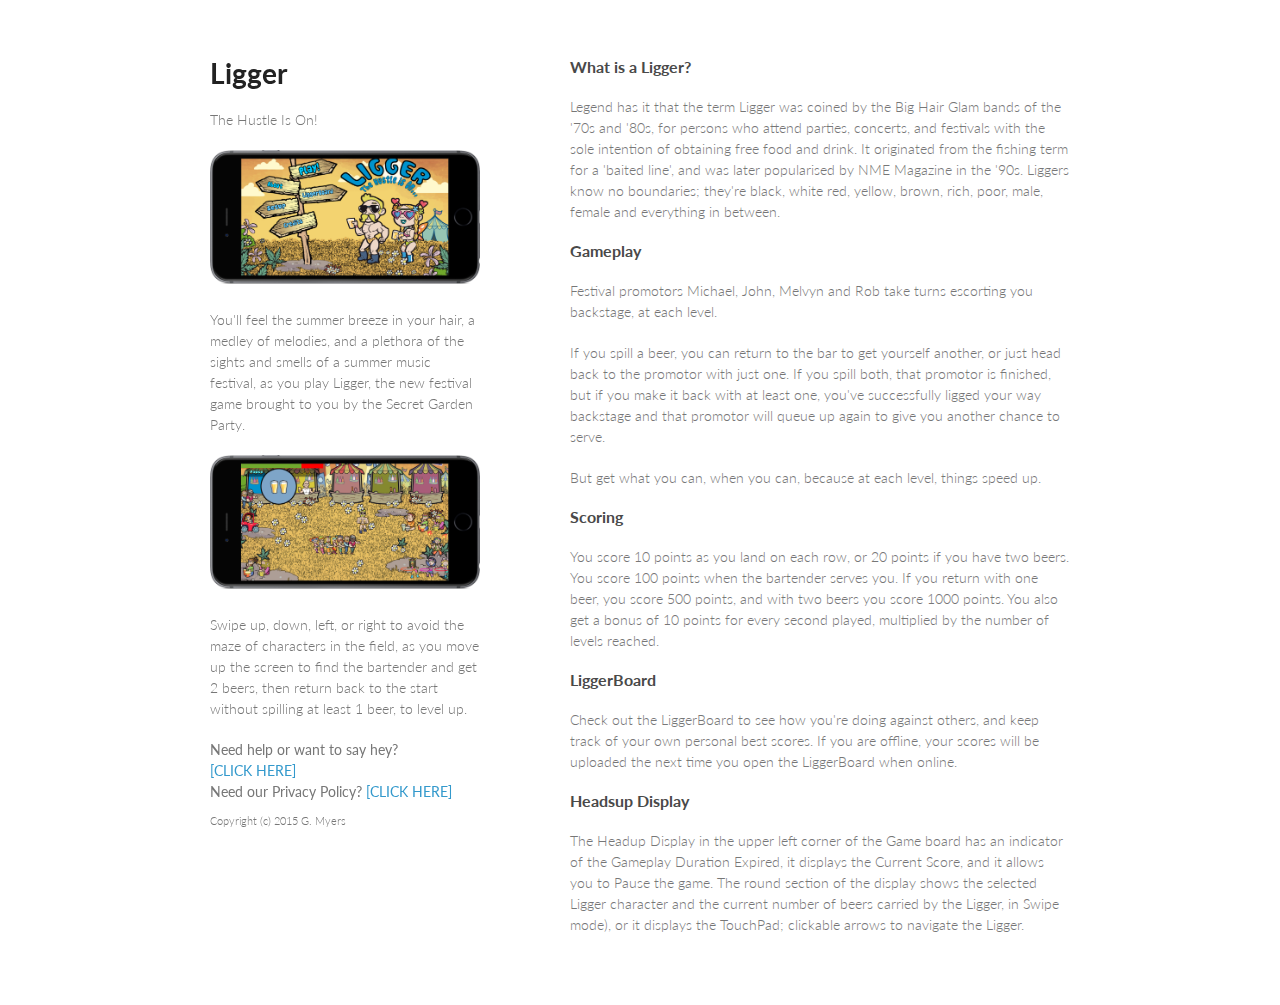
==== index.html @ bec9ac61 "Update index.html" ====
<!doctype html>
<html>
  <head>
    <meta charset="utf-8">
    <meta http-equiv="X-UA-Compatible" content="chrome=1">
    <title>Ligger by Secret Garden Party</title>

    <link rel="icon" 
	      type="image/x-icon" 
	      href="http://ligger.org/favicon.ico">
    <link rel="stylesheet" href="stylesheets/styles.css">
    <link rel="stylesheet" href="stylesheets/github-light.css">
    <meta name="viewport" content="width=device-width, initial-scale=1, user-scalable=no">
    <!--[if lt IE 9]>
    <script src="//html5shiv.googlecode.com/svn/trunk/html5.js"></script>
    <![endif]-->
  </head>
  <body>
    <div class="wrapper">
      <header>
        <h1>Ligger</h1>
        <p>The Hustle Is On!</p>

        <!-- <p class="view"><a href="https://github.com/genemyers/ligger.github.io">View the Project on GitHub <small>genemyers/ligger.github.io</small></a></p> -->

        <!--
        <ul>
          <li><a href="https://github.com/genemyers/ligger.github.io/zipball/master">Download <strong>ZIP File</strong></a></li>
          <li><a href="https://github.com/genemyers/ligger.github.io/tarball/master">Download <strong>TAR Ball</strong></a></li>
          <li><a href="https://github.com/genemyers/ligger.github.io">View On <strong>GitHub</strong></a></li>
        </ul>
        -->
        <p><img src="./images/MainMenu_6SP.png"></p>
        <p>You'll feel the summer breeze in your hair, a medley of melodies, and a plethora of the sights and smells of a summer music festival,  as you play Ligger, the new festival game brought to you by the Secret Garden Party.</p>
        <p><img src="./images/GameScene_6SP.png"></p>
        <p>Swipe up, down, left, or right to avoid the maze of characters in the field, as you move up the screen to find the bartender and get 2 beers, then return back to the start without spilling at least 1 beer, to level up.</p>
        <p>
        <b>Need help or want to say hey?</b><br/><a href="mailto:support@ligger.org?Subject=[Web Support] " target="_top">[CLICK HERE]</a><br/>
        <b>Need our Privacy Policy? </b><a href="./privacy/index.html" target="_blank">[CLICK HERE]</a>
        </p>
      </header>
      
<section>
<h3>
<a id="welcome-to-github-pages" class="anchor" href="#welcome-to-github-pages" aria-hidden="true"><span class="octicon octicon-link"></span></a>What is a Ligger?</h3>

<p>Legend has it that the term Ligger was coined by the Big Hair Glam bands of the '70s and '80s, for persons who attend parties, concerts, and festivals with the sole intention of obtaining free food and drink. It originated from the fishing term for a 'baited line', and was later popularised by NME Magazine in the '90s. Liggers know no boundaries; they're black, white red, yellow, brown, rich, poor, male, female and everything in between.</p>

<h3>
<a id="designer-templates" class="anchor" href="#designer-templates" aria-hidden="true"><span class="octicon octicon-link"></span></a>Gameplay</h3>

<!-- <p>Swipe up, down, left, or right to avoid the maze of characters in the field, as you move up the screen to find the bartender and get 2 beers, then return back to the start without spilling at least 1 beer, to level up.</p> -->
  
<p>Festival promotors Michael, John, Melvyn and Rob take turns escorting you backstage, at each level.</p>

<p>If you spill a beer, you can return to the bar to get yourself another, or just head back to the promotor with just one. If you spill both, that promotor is finished, but if you make it back with at least one, you've successfully ligged your way backstage and that promotor will queue up again to give you another chance to serve.</p>

<p>But get what you can, when you can, because at each level, things speed up.</p>

<h3>
<a id="creating-pages-manually" class="anchor" href="#creating-pages-manually" aria-hidden="true"><span class="octicon octicon-link"></span></a>Scoring</h3>

<p>You score 10 points as you land on each row, or 20 points if you have two beers. You score 100 points when the bartender serves you. If you return with one beer, you score 500 points, and with two beers you score 1000 points. You also get a bonus of 10 points for every second played, multiplied by the number of levels reached.</p>

<h3>
<a id="authors-and-contributors" class="anchor" href="#authors-and-contributors" aria-hidden="true"><span class="octicon octicon-link"></span></a>LiggerBoard</h3>

<p>Check out the LiggerBoard to see how you're doing  against others, and keep track of your own personal best scores. If you are offline, your scores will be uploaded the next time you open the LiggerBoard when online.</p>
<h3>
<a id="support-or-contact" class="anchor" href="#support-or-contact" aria-hidden="true"><span class="octicon octicon-link"></span></a>Headsup Display</h3>

<p>The Headup Display in the upper left corner of the Game board has an indicator of the Gameplay  Duration Expired, it displays the Current Score, and it allows you to Pause the game. The round  section of the display shows the selected Ligger character and the current number of beers carried by the Ligger, in Swipe mode), or  it displays the TouchPad; clickable arrows to navigate the Ligger.</p>
      </section>
      <footer>
        <p><small>Copyright (c) 2015 G. Myers</small></p>
      </footer>
    </div>
    <script src="javascripts/scale.fix.js"></script>
    
  </body>
</html>
---- stylesheets/styles.css ----
@import url(https://fonts.googleapis.com/css?family=Lato:300italic,700italic,300,700);

body {
  padding:50px;
  font:14px/1.5 Lato, "Helvetica Neue", Helvetica, Arial, sans-serif;
  color:#777;
  font-weight:300;
}

h1, h2, h3, h4, h5, h6 {
  color:#222;
  margin:0 0 20px;
}

p, ul, ol, table, pre, dl {
  margin:0 0 20px;
}

h1, h2, h3 {
  line-height:1.1;
}

h1 {
  font-size:28px;
}

h2 {
  color:#393939;
}

h3, h4, h5, h6 {
  color:#494949;
}

a {
  color:#39c;
  font-weight:400;
  text-decoration:none;
}

a small {
  font-size:11px;
  color:#777;
  margin-top:-0.6em;
  display:block;
}

.wrapper {
  width:860px;
  margin:0 auto;
}

blockquote {
  border-left:1px solid #e5e5e5;
  margin:0;
  padding:0 0 0 20px;
  font-style:italic;
}

code, pre {
  font-family:Monaco, Bitstream Vera Sans Mono, Lucida Console, Terminal;
  color:#333;
  font-size:12px;
}

pre {
  padding:8px 15px;
  background: #f8f8f8;
  border-radius:5px;
  border:1px solid #e5e5e5;
  overflow-x: auto;
}

table {
  width:100%;
  border-collapse:collapse;
}

th, td {
  text-align:left;
  padding:5px 10px;
  border-bottom:1px solid #e5e5e5;
}

dt {
  color:#444;
  font-weight:700;
}

th {
  color:#444;
}

img {
  max-width:100%;
}

header {
  width:270px;
  float:left;
  position:fixed;
}

header ul {
  list-style:none;
  height:40px;

  padding:0;

  background: #eee;
  background: -moz-linear-gradient(top, #f8f8f8 0%, #dddddd 100%);
  background: -webkit-gradient(linear, left top, left bottom, color-stop(0%,#f8f8f8), color-stop(100%,#dddddd));
  background: -webkit-linear-gradient(top, #f8f8f8 0%,#dddddd 100%);
  background: -o-linear-gradient(top, #f8f8f8 0%,#dddddd 100%);
  background: -ms-linear-gradient(top, #f8f8f8 0%,#dddddd 100%);
  background: linear-gradient(top, #f8f8f8 0%,#dddddd 100%);

  border-radius:5px;
  border:1px solid #d2d2d2;
  box-shadow:inset #fff 0 1px 0, inset rgba(0,0,0,0.03) 0 -1px 0;
  width:270px;
}

header li {
  width:89px;
  float:left;
  border-right:1px solid #d2d2d2;
  height:40px;
}

header ul a {
  line-height:1;
  font-size:11px;
  color:#999;
  display:block;
  text-align:center;
  padding-top:6px;
  height:40px;
}

strong {
  color:#222;
  font-weight:700;
}

header ul li + li {
  width:88px;
  border-left:1px solid #fff;
}

header ul li + li + li {
  border-right:none;
  width:89px;
}

header ul a strong {
  font-size:14px;
  display:block;
  color:#222;
}

section {
  width:500px;
  float:right;
  padding-bottom:50px;
}

small {
  font-size:11px;
}

hr {
  border:0;
  background:#e5e5e5;
  height:1px;
  margin:0 0 20px;
}

footer {
  width:270px;
  float:left;
  position:fixed;
  bottom:50px;
}

@media print, screen and (max-width: 960px) {

  div.wrapper {
    width:auto;
    margin:0;
  }

  header, section, footer {
    float:none;
    position:static;
    width:auto;
  }

  header {
    padding-right:320px;
  }

  section {
    border:1px solid #e5e5e5;
    border-width:1px 0;
    padding:20px 0;
    margin:0 0 20px;
  }

  header a small {
    display:inline;
  }

  header ul {
    position:absolute;
    right:50px;
    top:52px;
  }
}

@media print, screen and (max-width: 720px) {
  body {
    word-wrap:break-word;
  }

  header {
    padding:0;
  }

  header ul, header p.view {
    position:static;
  }

  pre, code {
    word-wrap:normal;
  }
}

@media print, screen and (max-width: 480px) {
  body {
    padding:15px;
  }

  header ul {
    display:none;
  }
}

@media print {
  body {
    padding:0.4in;
    font-size:12pt;
    color:#444;
  }
}
---- stylesheets/github-light.css ----
/*
   Copyright 2014 GitHub Inc.

   Licensed under the Apache License, Version 2.0 (the "License");
   you may not use this file except in compliance with the License.
   You may obtain a copy of the License at

       http://www.apache.org/licenses/LICENSE-2.0

   Unless required by applicable law or agreed to in writing, software
   distributed under the License is distributed on an "AS IS" BASIS,
   WITHOUT WARRANTIES OR CONDITIONS OF ANY KIND, either express or implied.
   See the License for the specific language governing permissions and
   limitations under the License.

*/

.pl-c /* comment */ {
  color: #969896;
}

.pl-c1      /* constant, markup.raw, meta.diff.header, meta.module-reference, meta.property-name, support, support.constant, support.variable, variable.other.constant */,
.pl-s .pl-v /* string variable */ {
  color: #0086b3;
}

.pl-e  /* entity */,
.pl-en /* entity.name */ {
  color: #795da3;
}

.pl-s .pl-s1 /* string source */,
.pl-smi      /* storage.modifier.import, storage.modifier.package, storage.type.java, variable.other, variable.parameter.function */ {
  color: #333;
}

.pl-ent /* entity.name.tag */ {
  color: #63a35c;
}

.pl-k /* keyword, storage, storage.type */ {
  color: #a71d5d;
}

.pl-pds              /* punctuation.definition.string, string.regexp.character-class */,
.pl-s                /* string */,
.pl-s .pl-pse .pl-s1 /* string punctuation.section.embedded source */,
.pl-sr               /* string.regexp */,
.pl-sr .pl-cce       /* string.regexp constant.character.escape */,
.pl-sr .pl-sra       /* string.regexp string.regexp.arbitrary-repitition */,
.pl-sr .pl-sre       /* string.regexp source.ruby.embedded */ {
  color: #183691;
}

.pl-v /* variable */ {
  color: #ed6a43;
}

.pl-id /* invalid.deprecated */ {
  color: #b52a1d;
}

.pl-ii /* invalid.illegal */ {
  background-color: #b52a1d;
  color: #f8f8f8;
}

.pl-sr .pl-cce /* string.regexp constant.character.escape */ {
  color: #63a35c;
  font-weight: bold;
}

.pl-ml /* markup.list */ {
  color: #693a17;
}

.pl-mh        /* markup.heading */,
.pl-mh .pl-en /* markup.heading entity.name */,
.pl-ms        /* meta.separator */ {
  color: #1d3e81;
  font-weight: bold;
}

.pl-mq /* markup.quote */ {
  color: #008080;
}

.pl-mi /* markup.italic */ {
  color: #333;
  font-style: italic;
}

.pl-mb /* markup.bold */ {
  color: #333;
  font-weight: bold;
}

.pl-md /* markup.deleted, meta.diff.header.from-file */ {
  background-color: #ffecec;
  color: #bd2c00;
}

.pl-mi1 /* markup.inserted, meta.diff.header.to-file */ {
  background-color: #eaffea;
  color: #55a532;
}

.pl-mdr /* meta.diff.range */ {
  color: #795da3;
  font-weight: bold;
}

.pl-mo /* meta.output */ {
  color: #1d3e81;
}
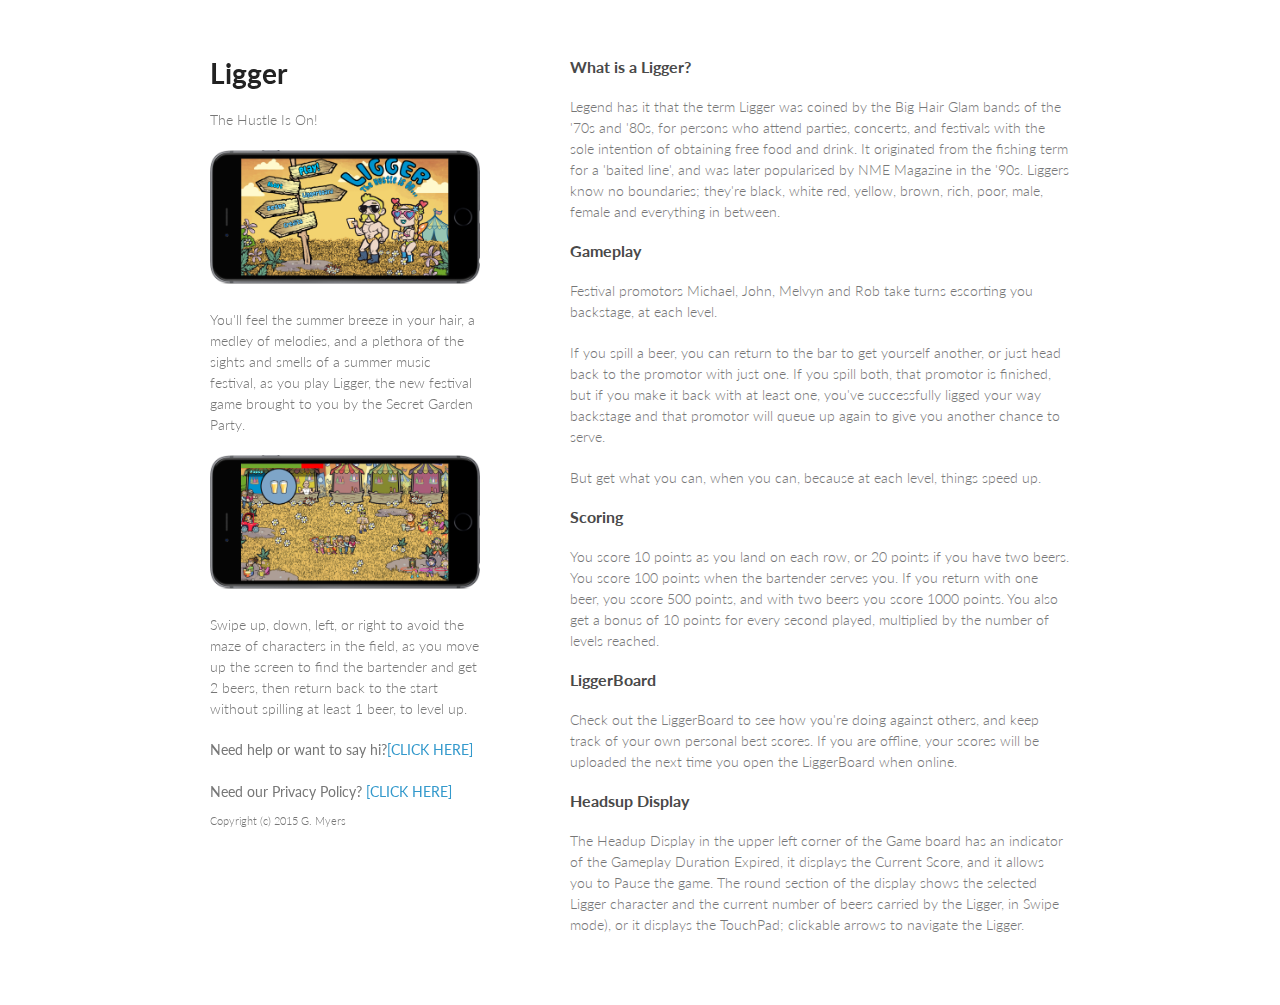
==== commit 1e195b6d: "Update index.html" ====
--- a/index.html
+++ b/index.html
@@ -35,7 +35,7 @@
         <p><img src="./images/GameScene_6SP.png"></p>
         <p>Swipe up, down, left, or right to avoid the maze of characters in the field, as you move up the screen to find the bartender and get 2 beers, then return back to the start without spilling at least 1 beer, to level up.</p>
         <p>
-        <b>Need help or want to say hey?</b><br/><a href="mailto:support@ligger.org?Subject=[Web Support] " target="_top">[CLICK HERE]</a><br/>
+        <b>Need help or want to say hi?</b><a href="mailto:support@ligger.org?Subject=[Web Support] " target="_top">[CLICK HERE]</a><br/><br/>
         <b>Need our Privacy Policy? </b><a href="./privacy/index.html" target="_blank">[CLICK HERE]</a>
         </p>
       </header>
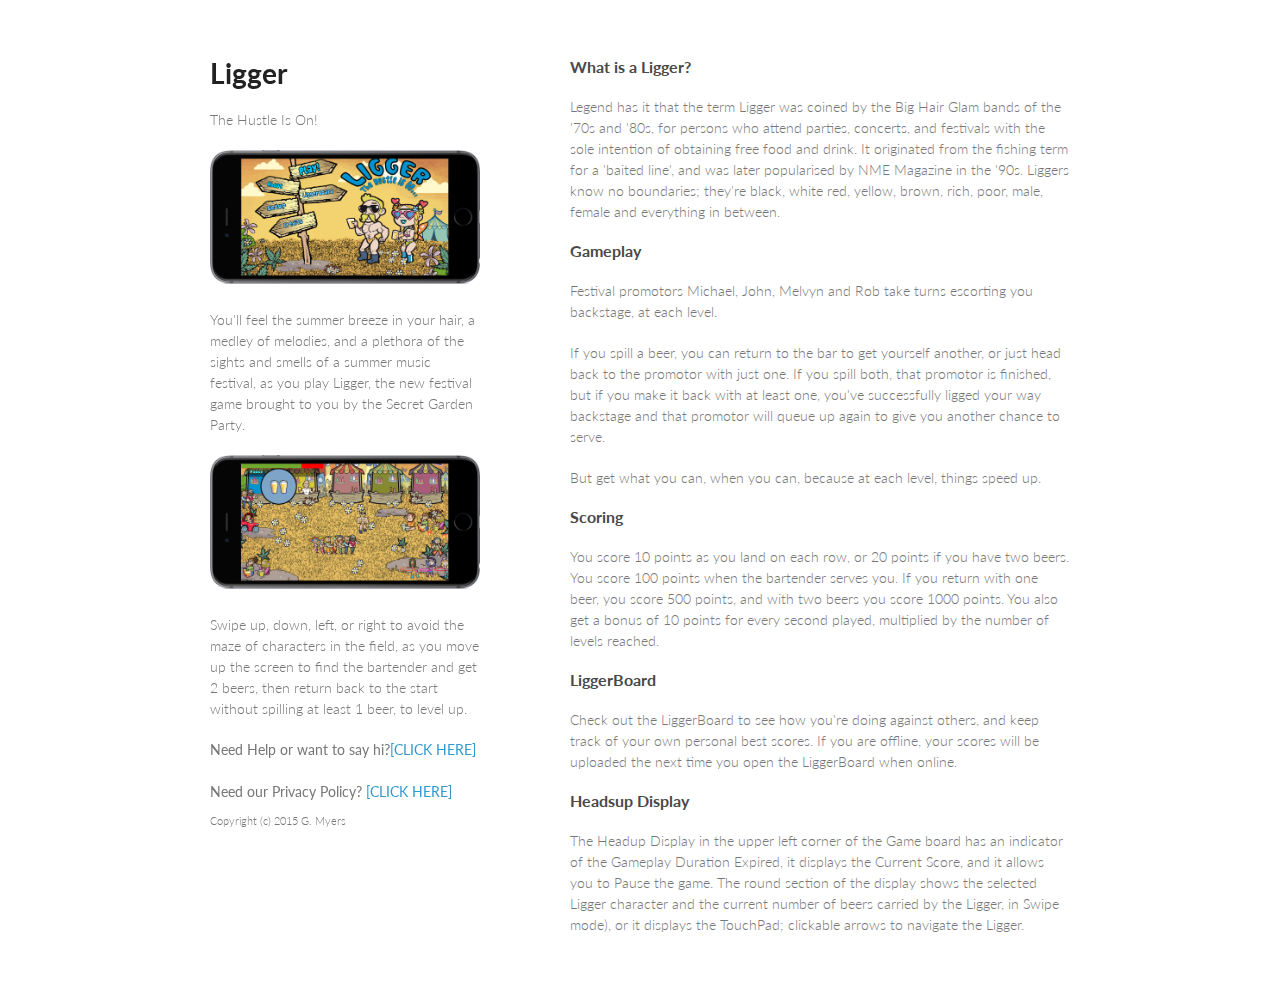
==== commit b8f2f7c2: "Update index.html" ====
--- a/index.html
+++ b/index.html
@@ -35,7 +35,7 @@
         <p><img src="./images/GameScene_6SP.png"></p>
         <p>Swipe up, down, left, or right to avoid the maze of characters in the field, as you move up the screen to find the bartender and get 2 beers, then return back to the start without spilling at least 1 beer, to level up.</p>
         <p>
-        <b>Need help or want to say hi?</b><a href="mailto:support@ligger.org?Subject=[Web Support] " target="_top">[CLICK HERE]</a><br/><br/>
+        <b>Need Help or want to say hi?</b><a href="mailto:support@ligger.org?Subject=[Web Support] " target="_top">[CLICK HERE]</a><br/><br/>
         <b>Need our Privacy Policy? </b><a href="./privacy/index.html" target="_blank">[CLICK HERE]</a>
         </p>
       </header>
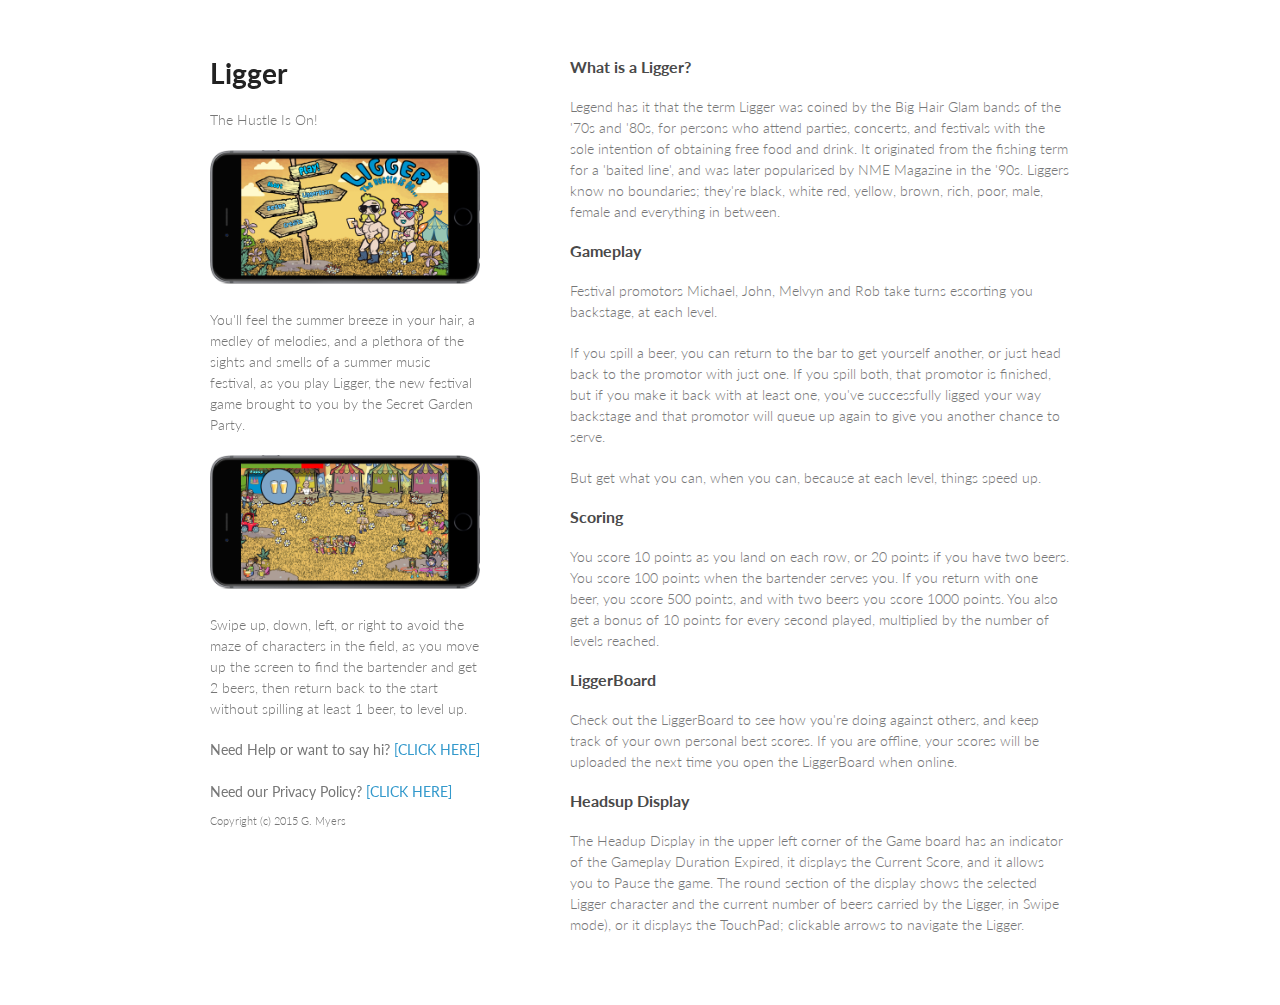
==== commit 6df50f36: "Update index.html" ====
--- a/index.html
+++ b/index.html
@@ -1,13 +1,10 @@
 <!doctype html>
 <html>
-  <head>
+  <head profile="http://www.w3.org/2005/10/profile">
     <meta charset="utf-8">
     <meta http-equiv="X-UA-Compatible" content="chrome=1">
     <title>Ligger by Secret Garden Party</title>
-
-    <link rel="icon" 
-	      type="image/x-icon" 
-	      href="http://ligger.org/favicon.ico">
+    <link rel="icon" type="image/x-icon" href="/favicon.ico">
     <link rel="stylesheet" href="stylesheets/styles.css">
     <link rel="stylesheet" href="stylesheets/github-light.css">
     <meta name="viewport" content="width=device-width, initial-scale=1, user-scalable=no">
@@ -35,7 +32,7 @@
         <p><img src="./images/GameScene_6SP.png"></p>
         <p>Swipe up, down, left, or right to avoid the maze of characters in the field, as you move up the screen to find the bartender and get 2 beers, then return back to the start without spilling at least 1 beer, to level up.</p>
         <p>
-        <b>Need Help or want to say hi?</b><a href="mailto:support@ligger.org?Subject=[Web Support] " target="_top">[CLICK HERE]</a><br/><br/>
+        <b>Need Help or want to say hi? </b><a href="mailto:support@ligger.org?Subject=[Web Support] " target="_top">[CLICK HERE]</a><br/><br/>
         <b>Need our Privacy Policy? </b><a href="./privacy/index.html" target="_blank">[CLICK HERE]</a>
         </p>
       </header>
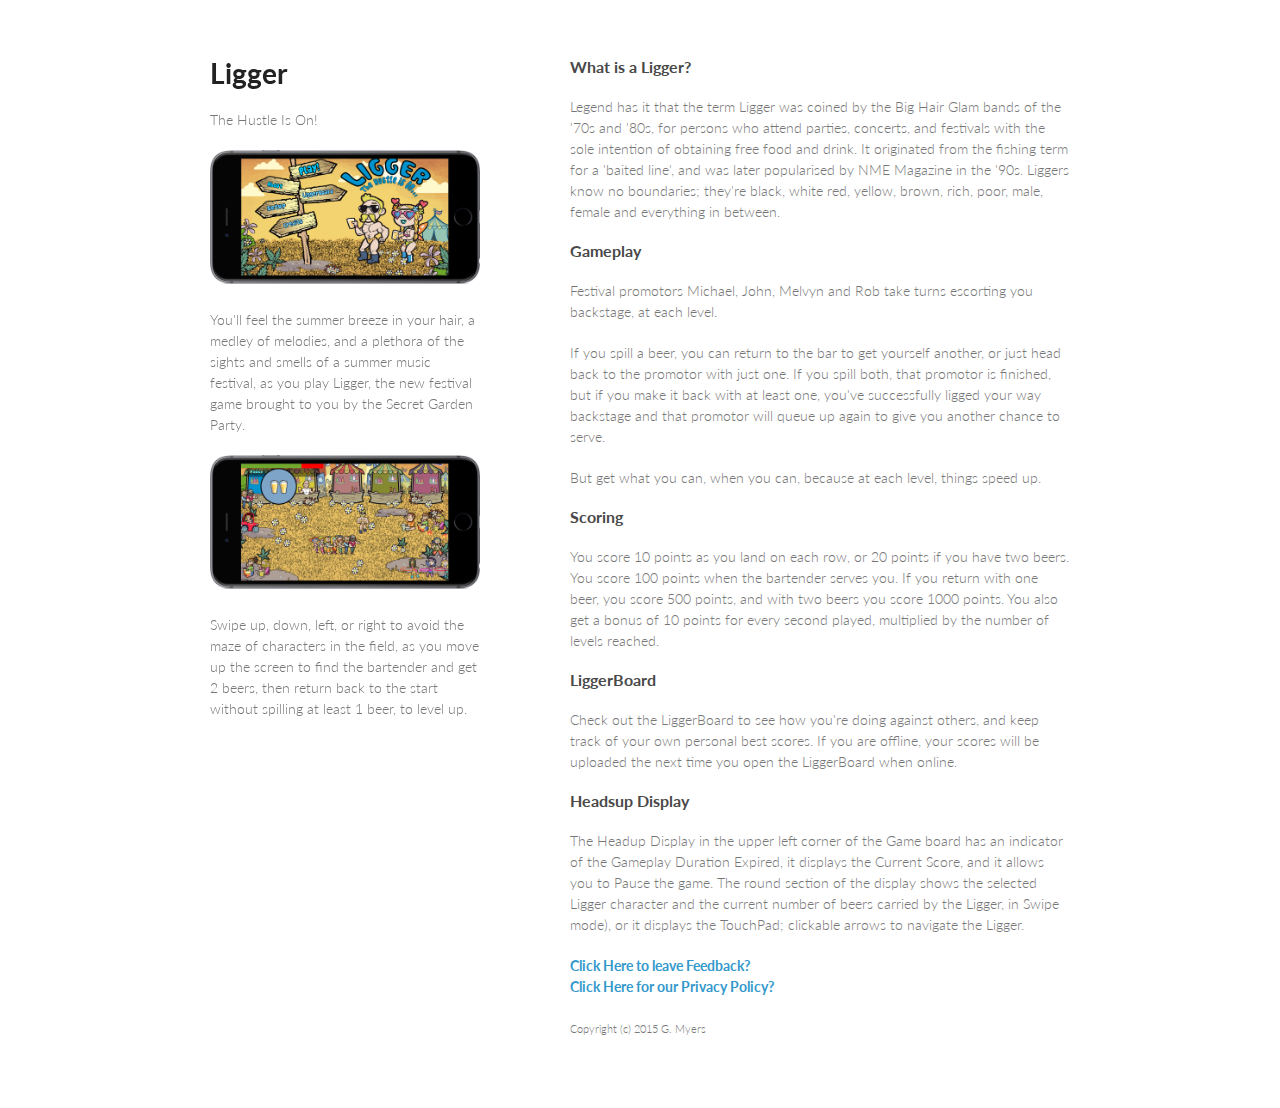
==== commit 5a073f33: "Update index.html" ====
--- a/index.html
+++ b/index.html
@@ -31,10 +31,6 @@
         <p>You'll feel the summer breeze in your hair, a medley of melodies, and a plethora of the sights and smells of a summer music festival,  as you play Ligger, the new festival game brought to you by the Secret Garden Party.</p>
         <p><img src="./images/GameScene_6SP.png"></p>
         <p>Swipe up, down, left, or right to avoid the maze of characters in the field, as you move up the screen to find the bartender and get 2 beers, then return back to the start without spilling at least 1 beer, to level up.</p>
-        <p>
-        <b>Need Help or want to say hi? </b><a href="mailto:support@ligger.org?Subject=[Web Support] " target="_top">[CLICK HERE]</a><br/><br/>
-        <b>Need our Privacy Policy? </b><a href="./privacy/index.html" target="_blank">[CLICK HERE]</a>
-        </p>
       </header>
       
 <section>
@@ -67,12 +63,17 @@
 <a id="support-or-contact" class="anchor" href="#support-or-contact" aria-hidden="true"><span class="octicon octicon-link"></span></a>Headsup Display</h3>
 
 <p>The Headup Display in the upper left corner of the Game board has an indicator of the Gameplay  Duration Expired, it displays the Current Score, and it allows you to Pause the game. The round  section of the display shows the selected Ligger character and the current number of beers carried by the Ligger, in Swipe mode), or  it displays the TouchPad; clickable arrows to navigate the Ligger.</p>
-      </section>
-      <footer>
+ <p>
+    <a href="mailto:support@ligger.org?Subject=[Web Support] " target="_top"><b>Click Here to leave Feedback?</b></a><br/>
+    <a href="./privacy/index.html" target="_blank"><b>Click Here for our Privacy Policy?</b></a><br/>
+</p>
+<p><small>Copyright (c) 2015 G. Myers</small></p>
+</section>
+      <!-- <footer>
         <p><small>Copyright (c) 2015 G. Myers</small></p>
-      </footer>
-    </div>
-    <script src="javascripts/scale.fix.js"></script>
+      </footer> -->
+</div>
+<script src="javascripts/scale.fix.js"></script>
     
   </body>
 </html>
--- a/stylesheets/styles.css
+++ b/stylesheets/styles.css
@@ -180,7 +180,8 @@
   width:270px;
   float:left;
   position:fixed;
-  bottom:50px;
+  left:-270px;
+  bottom:10px;
 }
 
 @media print, screen and (max-width: 960px) {
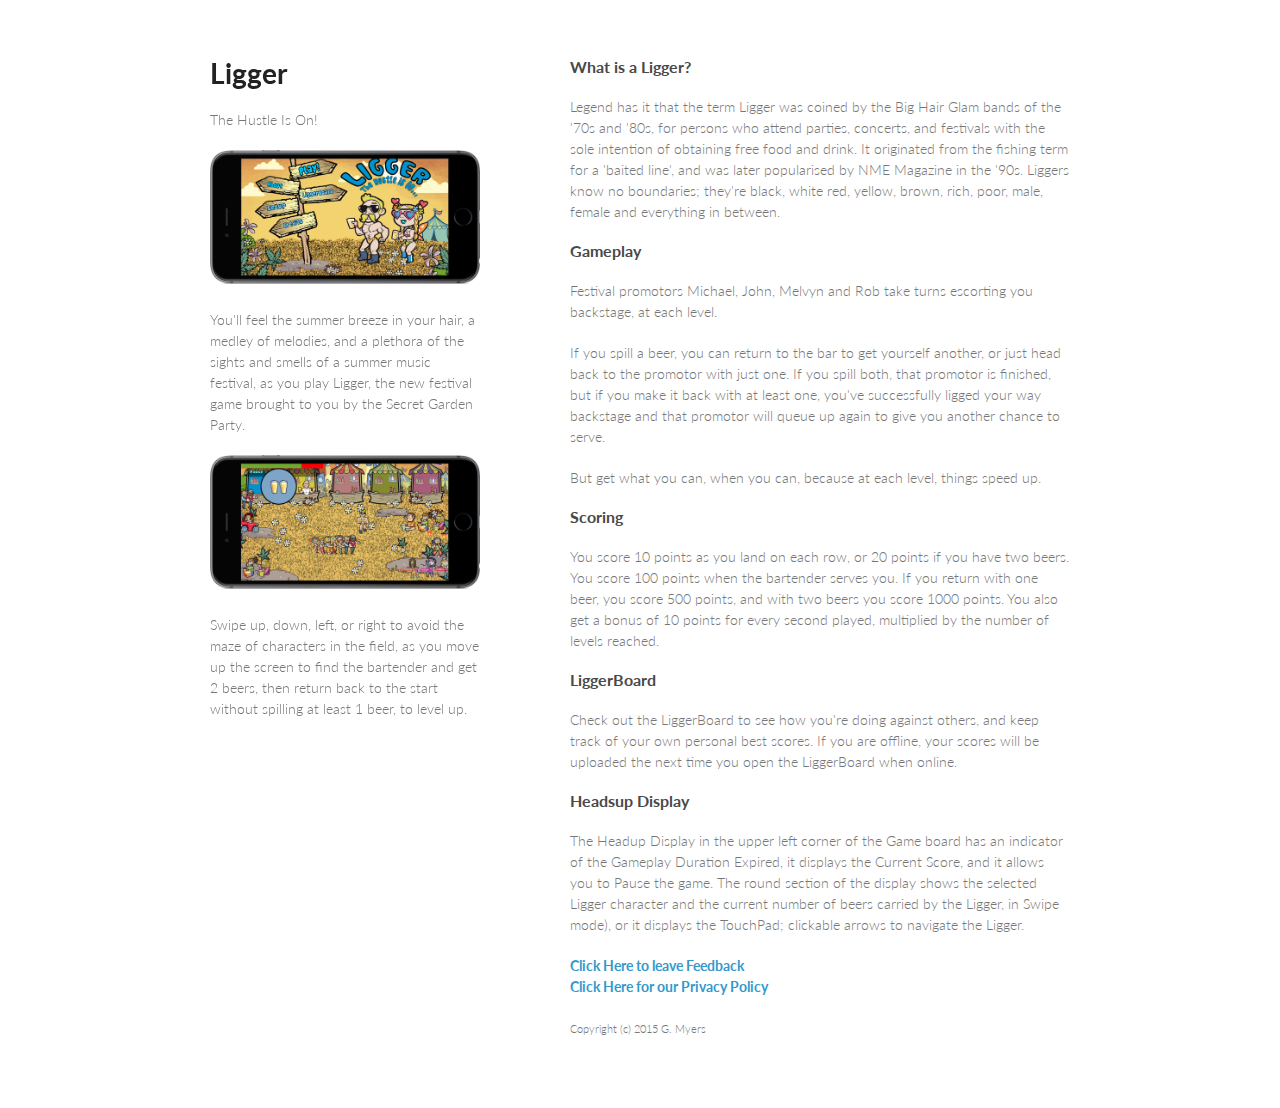
==== commit d74f0892: "Update index.html" ====
--- a/index.html
+++ b/index.html
@@ -64,8 +64,8 @@
 
 <p>The Headup Display in the upper left corner of the Game board has an indicator of the Gameplay  Duration Expired, it displays the Current Score, and it allows you to Pause the game. The round  section of the display shows the selected Ligger character and the current number of beers carried by the Ligger, in Swipe mode), or  it displays the TouchPad; clickable arrows to navigate the Ligger.</p>
  <p>
-    <a href="mailto:support@ligger.org?Subject=[Web Support] " target="_top"><b>Click Here to leave Feedback?</b></a><br/>
-    <a href="./privacy/index.html" target="_blank"><b>Click Here for our Privacy Policy?</b></a><br/>
+    <a href="mailto:support@ligger.org?Subject=[Web Support] " target="_top"><b>Click Here to leave Feedback</b></a><br/>
+    <a href="./privacy/index.html" target="_blank"><b>Click Here for our Privacy Policy</b></a><br/>
 </p>
 <p><small>Copyright (c) 2015 G. Myers</small></p>
 </section>
